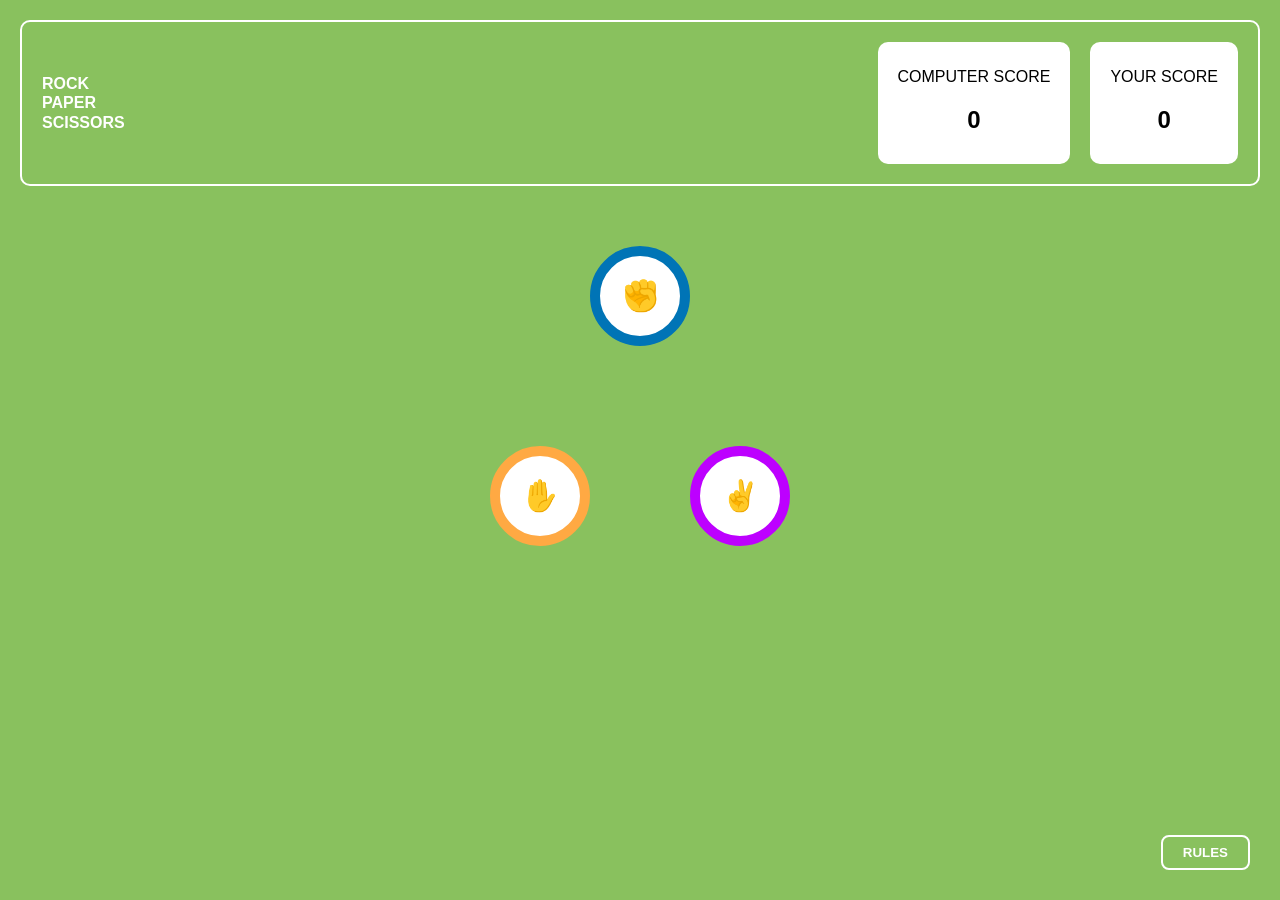
==== index.html @ 0fefd52f "first commit" ====
<!DOCTYPE html>
<html>
<head>
  <title>Rock Paper Scissors</title>
  <link rel="stylesheet" href="style.css">
</head>
<body>

  <div class="header">
    <div class="logo">
      ROCK <br> PAPER <br> SCISSORS
    </div>

    <div class="score-board">
      <div class="score-box">
        <p>COMPUTER SCORE</p>
        <h2 id="computer-score">0</h2>
      </div>
      <div class="score-box">
        <p>YOUR SCORE</p>
        <h2 id="user-score">0</h2>
      </div>
    </div>
  </div>

  <div class="triangle">
    <button class="choice stone" data-choice="stone">✊</button>
    <button class="choice paper" data-choice="paper">✋</button>
    <button class="choice scissor" data-choice="scissor">✌️</button>
  </div>

  <!-- RULES BUTTON -->
<button class="rules-btn" id="rulesBtn">RULES</button>

<!-- RULES POPUP -->
<div class="rules-popup hidden" id="rulesPopup">
  <div class="rules-box">
    <h2>Game Rules</h2>
    <ul>
      <li>Rock beats scissors, scissors beat paper, and paper beats rock.</li>
      <li>Agree ahead of time whether you'll count off “rock, paper, scissors, shoot” or just “rock, paper, scissors.”</li>
      <li>Use rock, paper, scissors to settle minor decisions or simply play to pass the time.</li>
      <li>If both players lay down the same hand, each player lays down another hand.</li>
    </ul>
  </div>

  <!-- Close Button -->
  <div class="close-btn" id="closeRules">X</div>
</div>

  <script src="script.js"></script>
</body>
</html>
---- style.css ----
body {
  margin: 0;
  font-family: Arial, sans-serif;
  background: #89C15E;
  color: white;
}

.header {
  display: flex;
  justify-content: space-between;
  align-items: center;
  border: 2px solid white;
  padding: 20px;
  margin: 20px;
  border-radius: 10px;
}

.logo {
  font-weight: bold;
  line-height: 1.2;
}

.score-board {
  display: flex;
  gap: 20px;
}

.score-box {
  background: white;
  color: black;
  padding: 10px 20px;
  border-radius: 10px;
  text-align: center;
  min-width: 100px;
}

.triangle {
  position: relative;
  width: 300px;
  height: 300px;
  margin: 60px auto;
}

.choice {
  width: 100px;
  height: 100px;
  border-radius: 50%;
  font-size: 30px;
  border: 10px solid;
  cursor: pointer;
  background: white;
}

.stone {
  border-color: #0074B6;
  position: absolute;
  top: 0;
  left: 100px;
}

.paper {
  border-color: #FFA943;
  position: absolute;
  bottom: 0;
  left: 0;
}

.scissor {
  border-color: #BD00FF;
  position: absolute;
  bottom: 0;
  right: 0;
}

.result-container {
  display: flex;
  justify-content: space-around;
  align-items: center;
  margin-top: 80px;
}

.circle {
  width: 120px;
  height: 120px;
  border-radius: 50%;
  background: white;
  display: flex;
  justify-content: center;
  align-items: center;
  font-size: 40px;
}

.winner {
  box-shadow:
    0 0 0 20px rgba(0,255,0,0.3),
    0 0 0 40px rgba(0,255,0,0.2),
    0 0 0 60px rgba(0,255,0,0.1);
}

button {
  padding: 10px 20px;
  border: none;
  border-radius: 5px;
  cursor: pointer;
}

/* RULES BUTTON */
.rules-btn {
  position: fixed;
  bottom: 30px;
  right: 30px;
  padding: 8px 20px;
  border: 2px solid white;
  background: transparent;
  color: white;
  border-radius: 8px;
  font-weight: bold;
  cursor: pointer;
}

/* POPUP CONTAINER */
.rules-popup {
  position: fixed;
  bottom: 90px;
  right: 30px;
}

/* RULES BOX */
.rules-box {
  width: 280px;
  background: #004429;
  border: 7px solid white;
  border-radius: 10px;
  padding: 20px;
  color: white;
  position: relative;
}

.rules-box h2 {
  text-align: center;
  margin-bottom: 15px;
}

.rules-box ul {
  padding-left: 20px;
}

.rules-box li {
  margin-bottom: 10px;
  font-size: 14px;
}

/* CLOSE BUTTON */
.close-btn {
  position: absolute;
  top: -15px;
  right: -15px;
  width: 40px;
  height: 40px;
  background: red;
  color: white;
  border-radius: 50%;
  display: flex;
  justify-content: center;
  align-items: center;
  font-weight: bold;
  cursor: pointer;
  border: 3px solid white;
}

/* HIDDEN */
.hidden {
  display: none;
}

.modal {
  position: fixed;
  top: 0;
  left: 0;
  width: 100%;
  height: 100%;
  background: rgba(0,0,0,0.6);
  display: flex;
  justify-content: center;
  align-items: center;
}

.modal-content {
  background: #004429;
  padding: 20px;
  border-radius: 10px;
}

.hidden {
  display: none;
}

.center {
  text-align: center;
  margin-top: 150px;
}

.trophy {
  font-size: 100px;
  animation: pop 0.6s infinite alternate;
}

@keyframes pop {
  from { transform: scale(1); }
  to { transform: scale(1.2); }
}
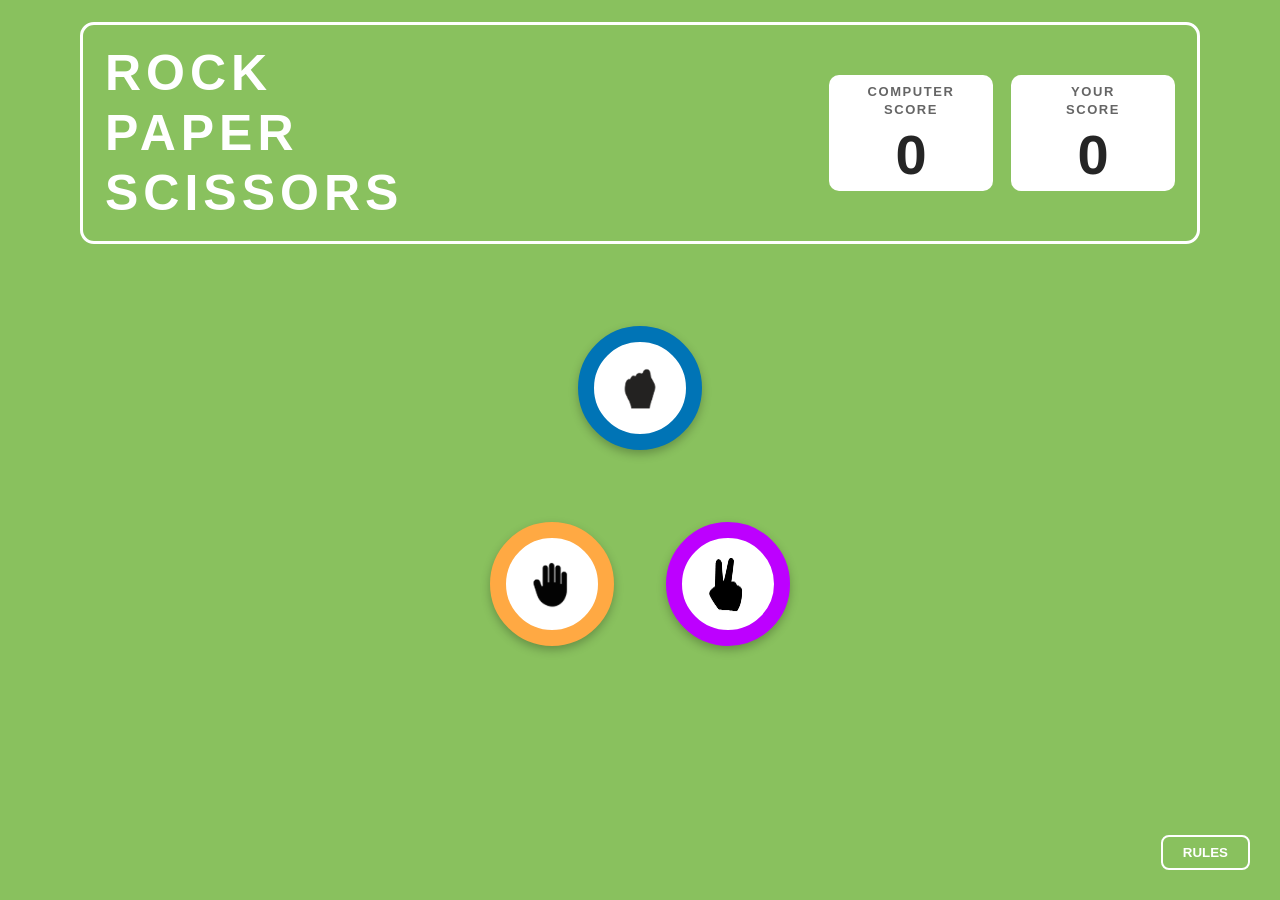
==== commit 6e234be0: "update" ====
--- a/index.html
+++ b/index.html
@@ -2,7 +2,7 @@
 <html>
 <head>
   <title>Rock Paper Scissors</title>
-  <link rel="stylesheet" href="style.css">
+  <link rel="stylesheet" href="assets/css/style.css">
 </head>
 <body>
 
@@ -13,20 +13,26 @@
 
     <div class="score-board">
       <div class="score-box">
-        <p>COMPUTER SCORE</p>
-        <h2 id="computer-score">0</h2>
+        <p>COMPUTER<br>SCORE</p>
+        <h2 id="pc-score">0</h2>
       </div>
       <div class="score-box">
-        <p>YOUR SCORE</p>
-        <h2 id="user-score">0</h2>
+        <p>YOUR<br>SCORE</p>
+        <h2 id="player-score">0</h2>
       </div>
     </div>
   </div>
 
   <div class="triangle">
-    <button class="choice stone" data-choice="stone">✊</button>
-    <button class="choice paper" data-choice="paper">✋</button>
-    <button class="choice scissor" data-choice="scissor">✌️</button>
+    <button class="choice stone" data-choice="stone">
+      <img src="assets/images/stone.png" alt="rock">
+    </button>
+    <button class="choice paper" data-choice="paper">
+      <img src="assets/images/paper.png" alt="paper">
+    </button>
+    <button class="choice scissor" data-choice="scissor">
+      <img src="assets/images/scissor.png" alt="scissors">
+    </button>
   </div>
 
   <!-- RULES BUTTON -->
@@ -48,6 +54,6 @@
   <div class="close-btn" id="closeRules">X</div>
 </div>
 
-  <script src="script.js"></script>
+  <script src="assets/js/script.js"></script>
 </body>
-</html>+</html>
--- a/assets/css/style.css
+++ b/assets/css/style.css
@@ -0,0 +1,351 @@
+body {
+  margin: 0;
+  font-family: "Segoe UI", Tahoma, Geneva, Verdana, sans-serif;
+  background: #89C15E;
+  color: white;
+}
+
+.header {
+  display: flex;
+  justify-content: space-between;
+  align-items: center;
+  border: 3px solid #ffffff;
+  padding: 18px 22px;
+  margin: 22px auto;
+  border-radius: 14px;
+  width: min(1120px, calc(100% - 44px));
+  box-sizing: border-box;
+}
+
+.logo {
+  font-size: 50px;
+  font-weight: 800;
+  letter-spacing: 0.1em;
+  line-height: 1.2;
+  text-transform: uppercase;
+}
+
+.score-board {
+  display: flex;
+  gap: 18px;
+}
+
+.score-box {
+  background: #ffffff;
+  color: #252525;
+  padding: 8px 18px;
+  border-radius: 10px;
+  text-align: center;
+  min-width: 128px;
+}
+
+.score-box p {
+  margin: 0;
+  font-size: 13px;
+  font-weight: 700;
+  letter-spacing: 0.12em;
+  color: #656565;
+  line-height: 1.4;
+  text-transform: uppercase;
+}
+
+.score-box h2 {
+  margin: 8px 0 0;
+  font-size: 56px;
+  line-height: 1;
+  font-weight: 800;
+}
+
+.triangle {
+  position: relative;
+  width: 320px;
+  height: 320px;
+  margin: 82px auto 0;
+}
+
+.choice {
+  width: 124px;
+  height: 124px;
+  border-radius: 50%;
+  border: 16px solid;
+  box-sizing: border-box;
+  cursor: pointer;
+  background: white;
+  display: flex;
+  align-items: center;
+  justify-content: center;
+  padding: 0;
+  box-shadow: 0 4px 10px rgba(0, 0, 0, 0.25);
+}
+
+.choice img {
+  width: 56px;
+  height: 56px;
+  display: block;
+  object-fit: contain;
+}
+
+.stone {
+  border-color: #0074B6;
+  position: absolute;
+  top: 0;
+  left: 50%;
+  transform: translateX(-50%);
+}
+
+.paper {
+  border-color: #FFA943;
+  position: absolute;
+  bottom: 0;
+  left: 10px;
+}
+
+.scissor {
+  border-color: #BD00FF;
+  position: absolute;
+  bottom: 0;
+  right: 10px;
+}
+
+.result-container {
+  display: flex;
+  justify-content: center;
+  align-items: flex-start;
+  gap: clamp(20px, 4vw, 60px);
+  margin-top: 72px;
+  padding: 0 16px;
+}
+
+.picked {
+  text-align: center;
+}
+
+.picked p {
+  margin: 0 0 24px;
+  font-size: 28px;
+  font-weight: 700;
+  letter-spacing: 0.12em;
+}
+
+.player-side .circle,
+.pc-side .circle {
+  border-width: 16px;
+  border-style: solid;
+  border-color: transparent;
+}
+
+.circle {
+  width: 180px;
+  height: 180px;
+  border-radius: 50%;
+  background: white;
+  display: flex;
+  justify-content: center;
+  align-items: center;
+  margin: 0 auto;
+  box-sizing: border-box;
+  box-shadow: 0 8px 14px rgba(0, 0, 0, 0.2) inset, 0 6px 12px rgba(0, 0, 0, 0.2);
+}
+
+.circle img {
+  width: 70px;
+  height: 70px;
+}
+
+.ring-stone {
+  border-color: #0074B6 !important;
+}
+
+.ring-paper {
+  border-color: #FFA943 !important;
+}
+
+.ring-scissor {
+  border-color: #BD00FF !important;
+}
+
+.winner {
+  box-shadow:
+    0 0 0 32px rgba(46, 185, 42, 0.9),
+    0 0 0 64px rgba(46, 185, 42, 0.5),
+    0 0 0 94px rgba(46, 185, 42, 0.25);
+}
+
+.result-center {
+  text-align: center;
+  padding-top: 90px;
+}
+
+#result-text {
+  margin: 0 0 22px;
+  font-size: clamp(30px, 4vw, 64px);
+  line-height: 1.05;
+  letter-spacing: 0.08em;
+  font-weight: 800;
+  text-transform: uppercase;
+  white-space: pre-line;
+}
+
+#play-again {
+  background: #ffffff;
+  color: #636363;
+  padding: 12px 34px;
+  border-radius: 9px;
+  font-size: 20px;
+  font-weight: 700;
+  letter-spacing: 0.08em;
+  text-transform: uppercase;
+}
+
+button {
+  padding: 10px 20px;
+  border: none;
+  border-radius: 5px;
+  cursor: pointer;
+}
+
+/* RULES BUTTON */
+.rules-btn {
+  position: fixed;
+  bottom: 30px;
+  right: 30px;
+  padding: 8px 20px;
+  border: 2px solid white;
+  background: transparent;
+  color: white;
+  border-radius: 8px;
+  font-weight: bold;
+  cursor: pointer;
+}
+
+/* POPUP CONTAINER */
+.rules-popup {
+  position: fixed;
+  bottom: 90px;
+  right: 30px;
+}
+
+/* RULES BOX */
+.rules-box {
+  width: 280px;
+  background: #004429;
+  border: 7px solid white;
+  border-radius: 10px;
+  padding: 20px;
+  color: white;
+  position: relative;
+}
+
+.rules-box h2 {
+  text-align: center;
+  margin-bottom: 15px;
+}
+
+.rules-box ul {
+  padding-left: 20px;
+}
+
+.rules-box li {
+  margin-bottom: 10px;
+  font-size: 14px;
+}
+
+/* CLOSE BUTTON */
+.close-btn {
+  position: absolute;
+  top: -15px;
+  right: -15px;
+  width: 40px;
+  height: 40px;
+  background: red;
+  color: white;
+  border-radius: 50%;
+  display: flex;
+  justify-content: center;
+  align-items: center;
+  font-weight: bold;
+  cursor: pointer;
+  border: 3px solid white;
+}
+
+/* HIDDEN */
+.hidden {
+  display: none;
+}
+
+.modal {
+  position: fixed;
+  top: 0;
+  left: 0;
+  width: 100%;
+  height: 100%;
+  background: rgba(0,0,0,0.6);
+  display: flex;
+  justify-content: center;
+  align-items: center;
+}
+
+.modal-content {
+  background: #004429;
+  padding: 20px;
+  border-radius: 10px;
+}
+
+.hidden {
+  display: none;
+}
+
+.center {
+  text-align: center;
+  margin-top: 150px;
+}
+
+.trophy {
+  font-size: 100px;
+  animation: pop 0.6s infinite alternate;
+}
+
+@keyframes pop {
+  from { transform: scale(1); }
+  to { transform: scale(1.2); }
+}
+
+@media (max-width: 900px) {
+  .logo {
+    font-size: 34px;
+  }
+
+  .header {
+    padding: 14px;
+  }
+
+  .score-box {
+    min-width: 110px;
+    padding: 8px 12px;
+  }
+
+  .score-box h2 {
+    font-size: 44px;
+  }
+
+  .result-container {
+    flex-wrap: wrap;
+    gap: 24px;
+    margin-top: 40px;
+  }
+
+  .result-center {
+    order: 3;
+    width: 100%;
+    padding-top: 8px;
+  }
+
+  .picked p {
+    font-size: 20px;
+  }
+
+  .circle {
+    width: 150px;
+    height: 150px;
+  }
+}
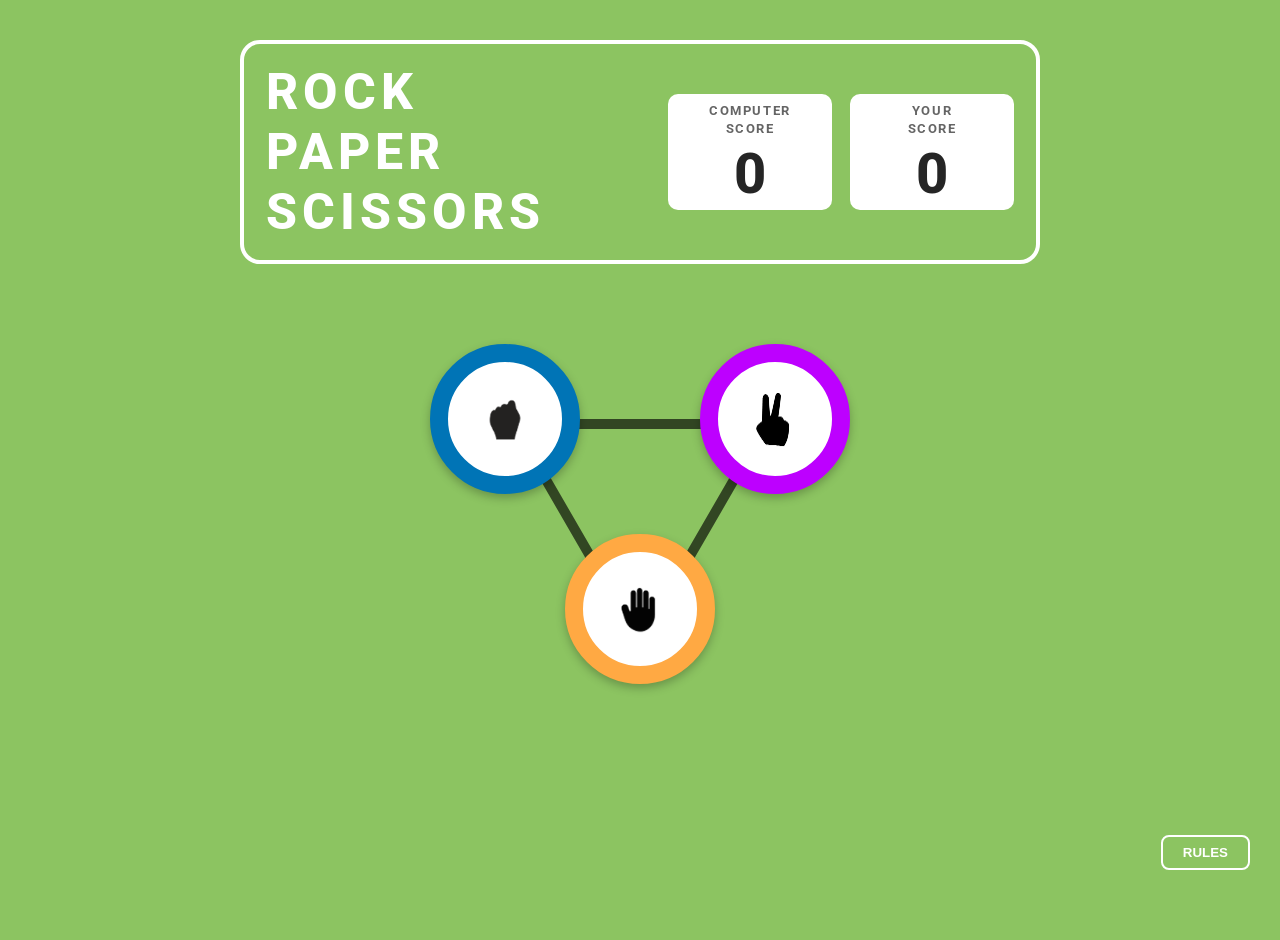
==== commit f9ff221a: "Changes" ====
--- a/index.html
+++ b/index.html
@@ -2,6 +2,9 @@
 <html>
 <head>
   <title>Rock Paper Scissors</title>
+  <link rel="preconnect" href="https://fonts.googleapis.com">
+  <link rel="preconnect" href="https://fonts.gstatic.com" crossorigin>
+  <link href="https://fonts.googleapis.com/css2?family=Roboto:wght@400;500;700;900&display=swap" rel="stylesheet">
   <link rel="stylesheet" href="assets/css/style.css">
 </head>
 <body>
@@ -33,6 +36,9 @@
     <button class="choice scissor" data-choice="scissor">
       <img src="assets/images/scissor.png" alt="scissors">
     </button>
+    <div class="line line1"></div>
+    <div class="line line2"></div>
+    <div class="line line3"></div>
   </div>
 
   <!-- RULES BUTTON -->
--- a/assets/css/style.css
+++ b/assets/css/style.css
@@ -1,19 +1,38 @@
+.trophy-stars-wrapper {
+  position: relative;
+  width: 400px;
+  height: 220px;
+  margin: 0 auto;
+}
+
+.trophy-stars-wrapper .star {
+  position: absolute;
+  z-index: 1;
+}
+
+.trophy-stars-wrapper .trophy {
+  position: absolute;
+  z-index: 2;
+}
+
 body {
   margin: 0;
-  font-family: "Segoe UI", Tahoma, Geneva, Verdana, sans-serif;
-  background: #89C15E;
+  font-family: "Roboto", sans-serif;
+  background: #8CC461;
   color: white;
+  overflow: hidden;
+  height: 100vh;
 }
 
 .header {
   display: flex;
   justify-content: space-between;
   align-items: center;
-  border: 3px solid #ffffff;
+  border: 4px solid #ffffff;
   padding: 18px 22px;
-  margin: 22px auto;
-  border-radius: 14px;
-  width: min(1120px, calc(100% - 44px));
+  margin: 40px auto;
+  border-radius: 20px;
+  width: min(800px, calc(100% - 40px));
   box-sizing: border-box;
 }
 
@@ -58,16 +77,45 @@
 
 .triangle {
   position: relative;
-  width: 320px;
-  height: 320px;
-  margin: 82px auto 0;
-}
-
+  width: 420px;
+  height: 340px;
+  margin: 80px auto;
+}
+
+.line {
+  position: absolute;
+  height: 10px;
+  background: rgba(0,0,0,0.64);
+  border-radius: 6px;
+  z-index: 1;
+}
+
+.line1 {
+  width: 170px;
+  top: 75px;
+  left: 125px;
+}
+
+
+.line2 {
+  width: 180px;
+  top: 155px;
+  left: 40px;
+  transform: rotate(60deg);
+}
+
+/* right diagonal (scissors ↔ paper) */
+.line3 {
+  width: 180px;
+  top: 155px;
+  right: 40px;
+  transform: rotate(-60deg);
+}
 .choice {
-  width: 124px;
-  height: 124px;
+  width: 150px;
+  height: 150px;
   border-radius: 50%;
-  border: 16px solid;
+  border: 18px solid;
   box-sizing: border-box;
   cursor: pointer;
   background: white;
@@ -76,6 +124,7 @@
   justify-content: center;
   padding: 0;
   box-shadow: 0 4px 10px rgba(0, 0, 0, 0.25);
+  z-index: 2;
 }
 
 .choice img {
@@ -89,22 +138,22 @@
   border-color: #0074B6;
   position: absolute;
   top: 0;
+  left: 0;
+}
+
+.paper {
+  border-color: #FFA943;
+  position: absolute;
+  bottom: 0;
   left: 50%;
   transform: translateX(-50%);
 }
 
-.paper {
-  border-color: #FFA943;
-  position: absolute;
-  bottom: 0;
-  left: 10px;
-}
-
 .scissor {
   border-color: #BD00FF;
   position: absolute;
-  bottom: 0;
-  right: 10px;
+  top: 0;
+  right: 0;
 }
 
 .result-container {
@@ -169,6 +218,21 @@
     0 0 0 32px rgba(46, 185, 42, 0.9),
     0 0 0 64px rgba(46, 185, 42, 0.5),
     0 0 0 94px rgba(46, 185, 42, 0.25);
+  animation: pulse 1s infinite;
+}
+
+@keyframes pulse {
+  0% {
+    transform: scale(1);
+  }
+
+  50% {
+    transform: scale(1.1);
+  }
+
+  100% {
+    transform: scale(1);
+  }
 }
 
 .result-center {
@@ -188,14 +252,18 @@
 
 #play-again {
   background: #ffffff;
-  color: #636363;
-  padding: 12px 34px;
-  border-radius: 9px;
-  font-size: 20px;
+  color: #6B6B6B;
+  padding: 15px 40px;
+  border-radius: 12px;
+  font-size: 18px;
   font-weight: 700;
-  letter-spacing: 0.08em;
+  letter-spacing: 0.1em;
   text-transform: uppercase;
-}
+  margin-top: 10px;
+  cursor: pointer;
+}
+
+
 
 button {
   padding: 10px 20px;
@@ -218,14 +286,13 @@
   cursor: pointer;
 }
 
-/* POPUP CONTAINER */
+
 .rules-popup {
   position: fixed;
   bottom: 90px;
   right: 30px;
 }
 
-/* RULES BOX */
 .rules-box {
   width: 280px;
   background: #004429;
@@ -253,19 +320,20 @@
 /* CLOSE BUTTON */
 .close-btn {
   position: absolute;
-  top: -15px;
-  right: -15px;
-  width: 40px;
-  height: 40px;
-  background: red;
+  top: -25px;
+  right: -25px;
+  width: 50px;
+  height: 50px;
+  background: #FF0000;
   color: white;
   border-radius: 50%;
   display: flex;
   justify-content: center;
   align-items: center;
-  font-weight: bold;
-  cursor: pointer;
-  border: 3px solid white;
+  font-weight: 800;
+  font-size: 24px;
+  cursor: pointer;
+  border: 6px solid white;
 }
 
 /* HIDDEN */
@@ -279,7 +347,7 @@
   left: 0;
   width: 100%;
   height: 100%;
-  background: rgba(0,0,0,0.6);
+  background: rgba(0, 0, 0, 0.6);
   display: flex;
   justify-content: center;
   align-items: center;
@@ -295,19 +363,28 @@
   display: none;
 }
 
-.center {
-  text-align: center;
-  margin-top: 150px;
+.trophy-container {
+  position: relative;
+  display: inline-block;
 }
 
 .trophy {
-  font-size: 100px;
+  width: 200px;
   animation: pop 0.6s infinite alternate;
 }
 
-@keyframes pop {
-  from { transform: scale(1); }
-  to { transform: scale(1.2); }
+
+
+@keyframes sparkle {
+  from {
+    transform: scale(0.8) rotate(0deg);
+    opacity: 0.7;
+  }
+
+  to {
+    transform: scale(1.2) rotate(180deg);
+    opacity: 1;
+  }
 }
 
 @media (max-width: 900px) {
@@ -349,3 +426,59 @@
     height: 150px;
   }
 }
+.hurray-graphic {
+  position: relative;
+  width: 350px;
+  height: 220px;
+  margin: 60px auto 0 auto;
+  display: flex;
+  justify-content: center;
+  align-items: center;
+}
+
+.stars-bg {
+  position: absolute;
+  top: 0;
+  left: 0;
+  width: 350px;
+  height: 220px;
+  object-fit: contain;
+  z-index: 1;
+}
+
+.trophy-center {
+  position: absolute;
+  top: 50%;
+  left: 50%;
+  width: 120px;
+  transform: translate(-50%, -50%);
+  z-index: 2;
+}
+
+.hurray-title {
+  margin-top: 40px;
+  font-size: 56px;
+  letter-spacing: 2px;
+  text-align: center;
+  font-weight: 900;
+}
+
+.hurray-subtitle {
+  font-size: 32px;
+  margin-bottom: 32px;
+  text-align: center;
+  font-weight: 500;
+}
+#play-again {
+  background: #ffffff;
+  color: #6B6B6B;
+  padding: 15px 40px;
+  border-radius: 12px;
+  font-size: 18px;
+  font-weight: 700;
+  letter-spacing: 0.1em;
+  text-transform: uppercase;
+  margin: 20px auto;   /* centers the button */
+  display: block;      /* required for margin auto */
+  cursor: pointer;
+}
